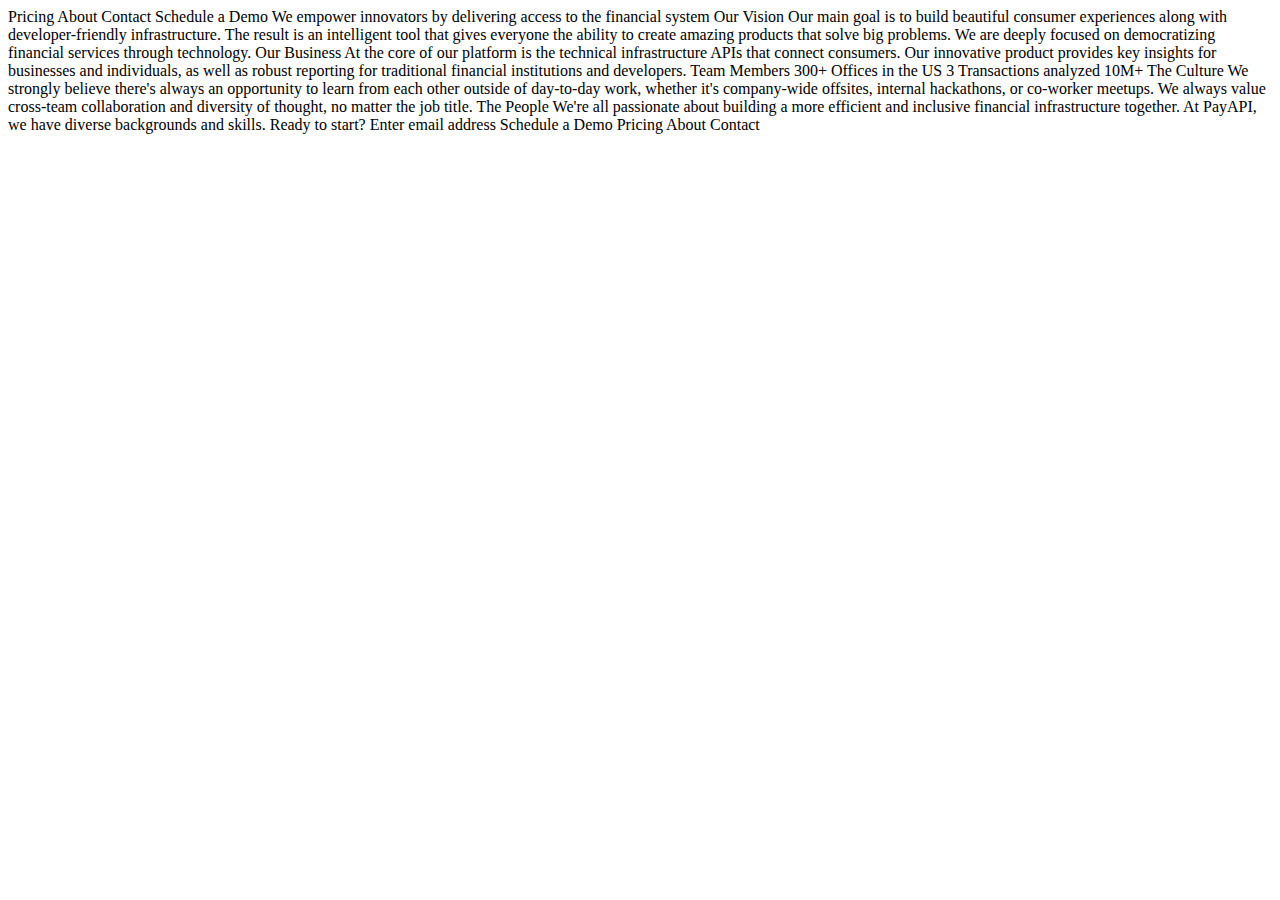
==== starter-code/about.html @ d71b6c85 "first half of the page done" ====
<!DOCTYPE html>
<html lang="en">
  <head>
    <meta charset="UTF-8" />
    <meta name="viewport" content="width=device-width, initial-scale=1.0" />

    <link rel="icon" type="image/png" sizes="32x32" href="./assets/favicon-32x32.png" />

    <title>Frontend Mentor | PayAPI Website Challenge</title>
  </head>

  <body>
    Pricing
    About
    Contact
    Schedule a Demo

    We empower innovators by delivering access to the financial system

    Our Vision

    Our main goal is to build beautiful consumer experiences along with developer-friendly 
    infrastructure. The result is an intelligent tool that gives everyone the ability to create 
    amazing products that solve big problems. We are deeply focused on democratizing financial 
    services through technology.

    Our Business

    At the core of our platform is the technical infrastructure APIs that connect consumers. 
    Our innovative product provides key insights for businesses and individuals, as well as 
    robust reporting for traditional financial institutions and developers.

    Team Members 
    300+

    Offices in the US 
    3

    Transactions analyzed 
    10M+

    The Culture

    We strongly believe there's always an opportunity to learn from each other outside of 
    day-to-day work, whether it's company-wide offsites, internal hackathons, or co-worker meetups. 
    We always value cross-team collaboration and diversity of thought, no matter the job title.

    The People
    
    We're all passionate about building a more efficient and inclusive financial infrastructure 
    together. At PayAPI, we have diverse backgrounds and skills.

    Ready to start? 
    Enter email address 
    Schedule a Demo

    Pricing
    About
    Contact
  </body>

</html>
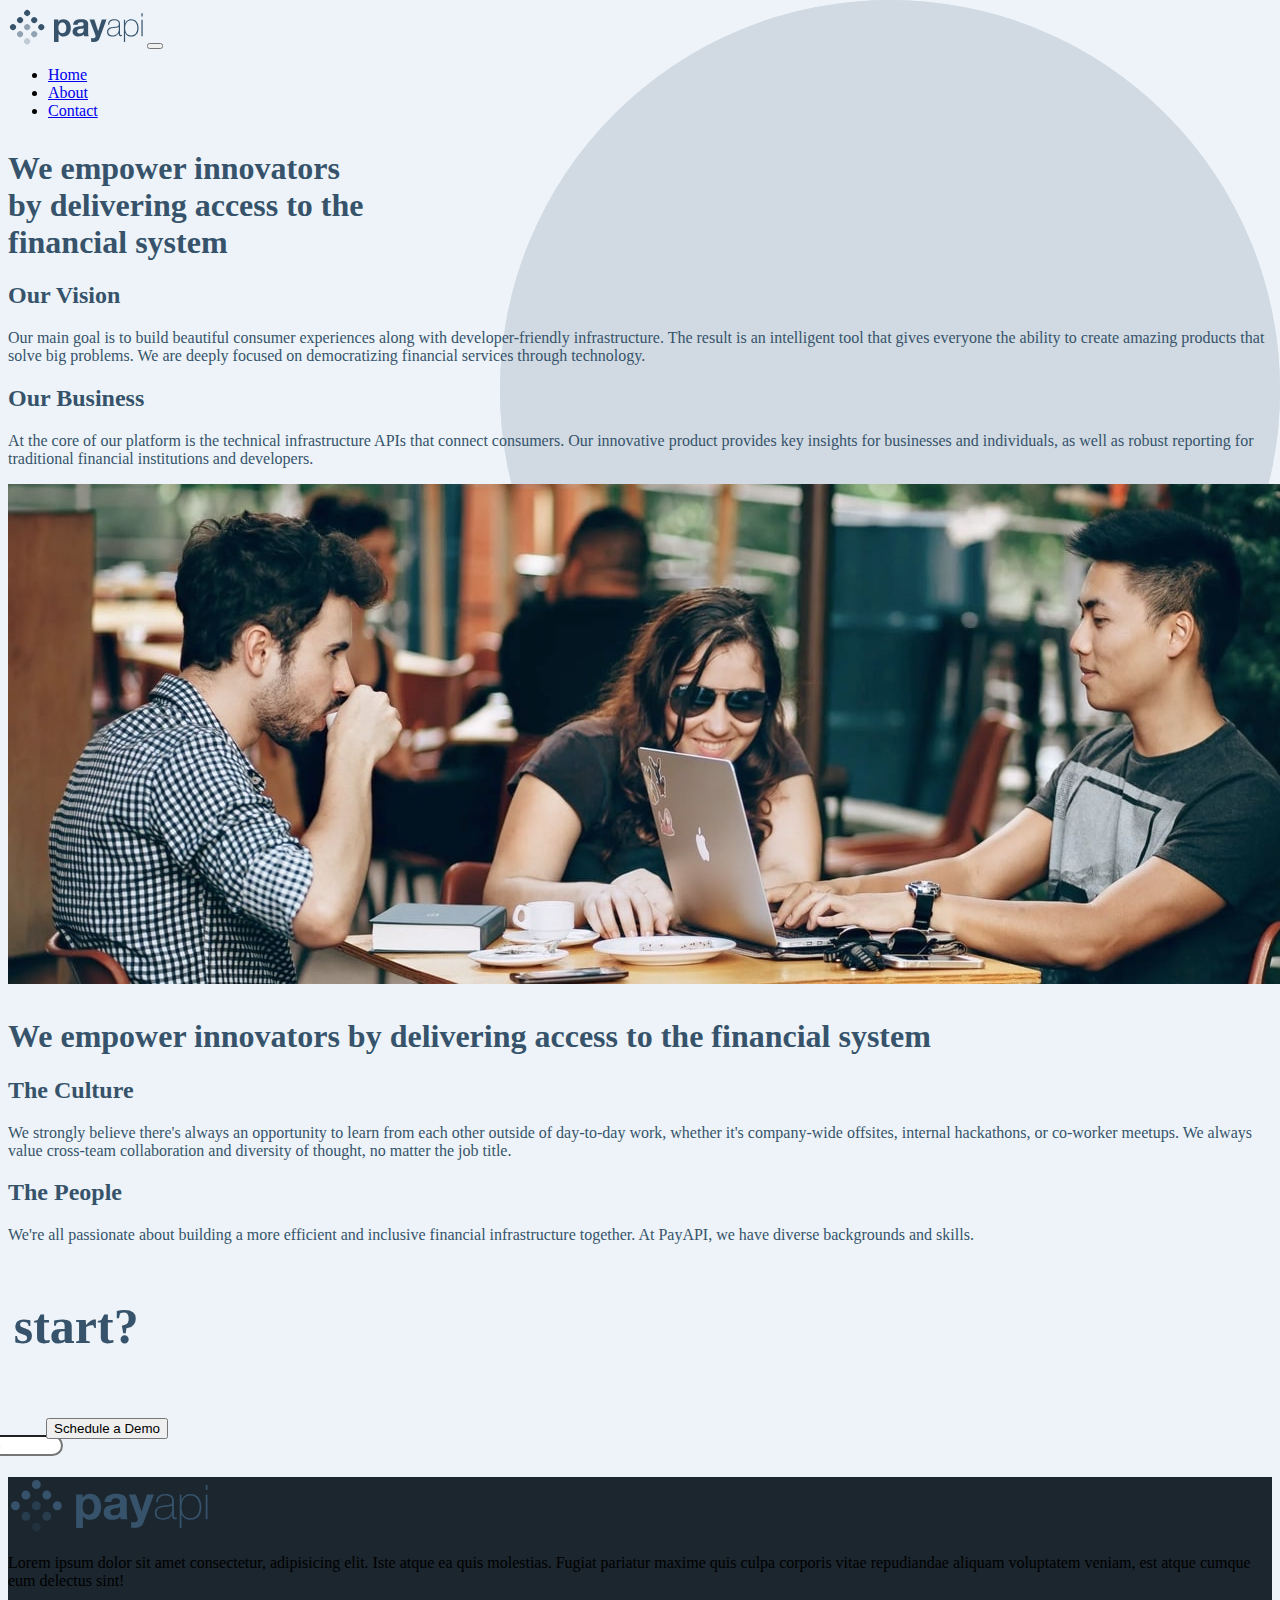
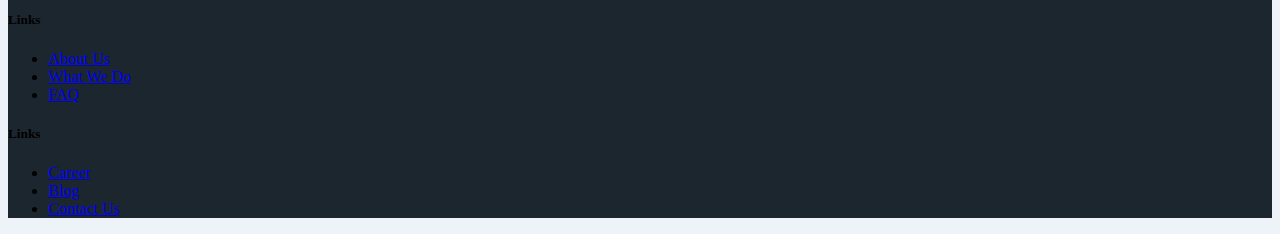
==== commit ffdc0893: "finished about page" ====
--- a/starter-code/about.html
+++ b/starter-code/about.html
@@ -3,60 +3,195 @@
   <head>
     <meta charset="UTF-8" />
     <meta name="viewport" content="width=device-width, initial-scale=1.0" />
-
+    <link href="https://cdn.jsdelivr.net/npm/bootstrap@5.0.0-beta1/dist/css/bootstrap.min.css" rel="stylesheet" integrity="sha384-giJF6kkoqNQ00vy+HMDP7azOuL0xtbfIcaT9wjKHr8RbDVddVHyTfAAsrekwKmP1" crossorigin="anonymous">
+    <link rel="stylesheet" href="./Stylesheet/about.css">
     <link rel="icon" type="image/png" sizes="32x32" href="./assets/favicon-32x32.png" />
 
-    <title>Frontend Mentor | PayAPI Website Challenge</title>
+    <title>About Us</title>
   </head>
 
   <body>
-    Pricing
-    About
-    Contact
-    Schedule a Demo
+    <!-- this is the navbar -->
+    <nav class="navbar navbar-expand-lg navbar-dark bg-dark">
+      <a class="navbar-brand" href="#"><img src="assets/shared/desktop/logo.svg" alt="logo"></a>
+      <button class="navbar-toggler" type="button" data-toggle="collapse" data-target="#navbarNav" aria-controls="navbarNav" aria-expanded="false" aria-label="Toggle navigation">
+        <span class="navbar-toggler-icon"></span>
+      </button>
+      <div class="collapse navbar-collapse" id="navbarNav">
+        <ul class="navbar-nav">
+          <li class="nav-item active">
+            <a class="nav-link" href="#">Home <span class="sr-only"></span></a>
+          </li>
+          <li class="nav-item">
+            <a class="nav-link" href="#">About</a>
+          </li>
+          <li class="nav-item">
+            <a class="nav-link" href="#">Contact</a>
+          </li>
+        </ul>
+      </div>
+    </nav>
 
-    We empower innovators by delivering access to the financial system
+  <div class="container text-color">
 
-    Our Vision
+    <h1>We empower innovators<br> by delivering access to the<br> financial system</h1>
 
-    Our main goal is to build beautiful consumer experiences along with developer-friendly 
-    infrastructure. The result is an intelligent tool that gives everyone the ability to create 
-    amazing products that solve big problems. We are deeply focused on democratizing financial 
-    services through technology.
+    <div class="row py-5">
 
-    Our Business
+      <div class="col-12 col-lg-4">
+        <h2>Our Vision</h2>
+      </div>
+  
+      <div class="col-12 col-lg-8">
+        <p>Our main goal is to build beautiful consumer experiences along with developer-friendly 
+          infrastructure. The result is an intelligent tool that gives everyone the ability to create 
+          amazing products that solve big problems. We are deeply focused on democratizing financial 
+          services through technology.</p>
+      </div>
+  
+    </div>
+    
+    <div class="row py-3">
 
-    At the core of our platform is the technical infrastructure APIs that connect consumers. 
-    Our innovative product provides key insights for businesses and individuals, as well as 
-    robust reporting for traditional financial institutions and developers.
+      <div class="col-12 col-lg-4">
+        <h2>Our Business</h2>
+      </div>
+  
+      <div class="col-12 col-lg-8">
+        <p>At the core of our platform is the technical infrastructure APIs that connect consumers. 
+          Our innovative product provides key insights for businesses and individuals, as well as 
+          robust reporting for traditional financial institutions and developers.</p>
+      </div>
+    </div>
+  </div>
 
-    Team Members 
-    300+
+  <div class="container-fluid mt-5">
+    <img src="./assets/about/desktop/image-team-members.jpg" alt="image-team-members" class="img-fluid">
+  </div>
 
-    Offices in the US 
-    3
+  <div class="container text-color">
 
-    Transactions analyzed 
-    10M+
+    <h1 class="text-center">We empower innovators by delivering access to the financial system</h1>
 
-    The Culture
+    <div class="row py-5">
 
-    We strongly believe there's always an opportunity to learn from each other outside of 
-    day-to-day work, whether it's company-wide offsites, internal hackathons, or co-worker meetups. 
-    We always value cross-team collaboration and diversity of thought, no matter the job title.
+      <div class="col-12 col-lg-4">
+        <h2>The Culture</h2>
+      </div>
+  
+      <div class="col-12 col-lg-8">
+        <p> We strongly believe there's always an opportunity to learn from each other outside of 
+          day-to-day work, whether it's company-wide offsites, internal hackathons, or co-worker meetups. 
+          We always value cross-team collaboration and diversity of thought, no matter the job title.</p>
+      </div>
+  
+    </div>
+    
+    <div class="row py-3">
 
-    The People
+      <div class="col-12 col-lg-4">
+        <h2>The People</h2>
+      </div>
+  
+      <div class="col-12 col-lg-8">
+        <p>We're all passionate about building a more efficient and inclusive financial infrastructure 
+          together. At PayAPI, we have diverse backgrounds and skills.</p>
+      </div>
+    </div>
+  </div>
+  
+  <div class="container-fluid pt-5">
+    <div class="row d-flex justify-content-around">
+      <div class="col-12 col-lg-8 text-center mt-3">
+        <h4 style="font-size: 50px; color:#36536B;" class="ready">Ready to start? </h4>
+      </div>
+  
+      <div class="col-12 col-lg-4 text-center ready-input">
+        <form style="max-width:400px;">
+          <div class="form-group">
+            <label for="exampleInputEmail1"></label>
+            <input type="email" class="form-control" id="exampleInputEmail1" aria-describedby="emailHelp" placeholder="Enter email address ">
+            <!-- <small id="emailHelp" class="form-text text-muted">Have any questions? <strong>Contact Us</strong></small> -->
+          </div>
+          <button type="submit" class="btn btn-danger rounded-pill footer-btn ready-button">Schedule a Demo</button>
+        </form>
+      </div>
+  
+    </div>
+  </div>
+
+      <!-- this is the footer -->
+      <footer class="text-white text-center text-lg-start"style="background-color:#1B262F">
+        <!-- Grid container -->
+        <div class="container p-4">
+          <!--Grid row-->
+          <div class="row">
+            <!--Grid column-->
+            <div class="col-lg-6 col-md-12 mb-4 mb-md-0 footer-logo footer-desktop">
+              <!-- <h5 class="text-uppercase">Footer Content</h5> -->
+              <img src="./assets/shared/desktop/logo.svg" alt="logo" width="200">
+  
+              <p>
+                Lorem ipsum dolor sit amet consectetur, adipisicing elit. Iste atque ea quis
+                molestias. Fugiat pariatur maxime quis culpa corporis vitae repudiandae aliquam
+                voluptatem veniam, est atque cumque eum delectus sint!
+              </p>
+            </div>
+            <!--Grid column-->
+      
+            <!--Grid column-->
+            <div class="col-lg-3 col-md-6 mb-4 mb-md-0 footer-d">
+              <h5 class="text-uppercase">Links</h5>
+      
+              <ul class="list-unstyled mb-0">
+                <li>
+                  <a href="#!" class="text-white">About Us</a>
+                </li>
+                <li>
+                  <a href="#!" class="text-white">What We Do </a>
+                </li>
+                <li>
+                  <a href="#!" class="text-white">FAQ</a>
+                </li>
+              </ul>
+            </div>
+            <!--Grid column-->
+      
+            <!--Grid column-->
+            <div class="col-lg-3 col-md-6 mb-4 mb-md-0 footer-d">
+              <h5 class="text-uppercase mb-0">Links</h5>
+      
+              <ul class="list-unstyled">
+                <li>
+                  <a href="#!" class="text-white">Career</a>
+                </li>
+                <li>
+                  <a href="#!" class="text-white">Blog</a>
+                </li>
+                <li>
+                  <a href="#!" class="text-white">Contact Us</a>
+                </li>
+              </ul>
+            </div>
+            <!--Grid column-->
+          </div>
+          <!--Grid row-->
+        </div>
+        <!-- Grid container -->
+      
+        <!-- Copyright -->
+        <div class="text-center p-3" style="background-color:#1B262F">
+          <a href=""><i class="fab fa-facebook-f fa-2x"></i></a>
+          <a href=""><i class="fab fa-twitter fa-2x"></i></a>
+          <a href=""><i class="fab fa-instagram fa-2x"></i></a>
+        </div>
+        <!-- Copyright -->
+      </footer>
     
-    We're all passionate about building a more efficient and inclusive financial infrastructure 
-    together. At PayAPI, we have diverse backgrounds and skills.
 
-    Ready to start? 
-    Enter email address 
-    Schedule a Demo
-
-    Pricing
-    About
-    Contact
+    <script src="https://code.jquery.com/jquery-3.2.1.slim.min.js" integrity="sha384-KJ3o2DKtIkvYIK3UENzmM7KCkRr/rE9/Qpg6aAZGJwFDMVNA/GpGFF93hXpG5KkN" crossorigin="anonymous"></script>
+    <script src="https://cdnjs.cloudflare.com/ajax/libs/popper.js/1.12.9/umd/popper.min.js" integrity="sha384-ApNbgh9B+Y1QKtv3Rn7W3mgPxhU9K/ScQsAP7hUibX39j7fakFPskvXusvfa0b4Q" crossorigin="anonymous"></script>
+    <script src="https://maxcdn.bootstrapcdn.com/bootstrap/4.0.0/js/bootstrap.min.js" integrity="sha384-JZR6Spejh4U02d8jOt6vLEHfe/JQGiRRSQQxSfFWpi1MquVdAyjUar5+76PVCmYl" crossorigin="anonymous"></script>
   </body>
 
 </html>--- a/starter-code/Stylesheet/about.css
+++ b/starter-code/Stylesheet/about.css
@@ -0,0 +1,43 @@
+body {
+    background-color:#EDF3F8;
+    background-image: url(../assets/shared/desktop/bg-pattern-circle.svg);
+    background-position: top right;
+    background-repeat: no-repeat;
+   
+}
+
+h1 {
+    color: #36536B;
+    margin-top: 30px;
+}
+
+.text-color {
+    color:#36536B;
+}
+input[type=email] {
+    border-radius: 40px;;
+}
+@media only screen and (min-width: 992px) {
+    .ready{
+        position: relative;
+        left: -197px;
+        top: -14px;
+    }
+
+    .ready-input {
+        position: relative;
+        left: -130px;
+    }
+
+    .ready-button{
+        position: relative;
+        left: 32px;
+    }
+   
+   }
+
+   .footer-btn {
+    position: relative;
+    left: 168px;
+    top: -38px;
+}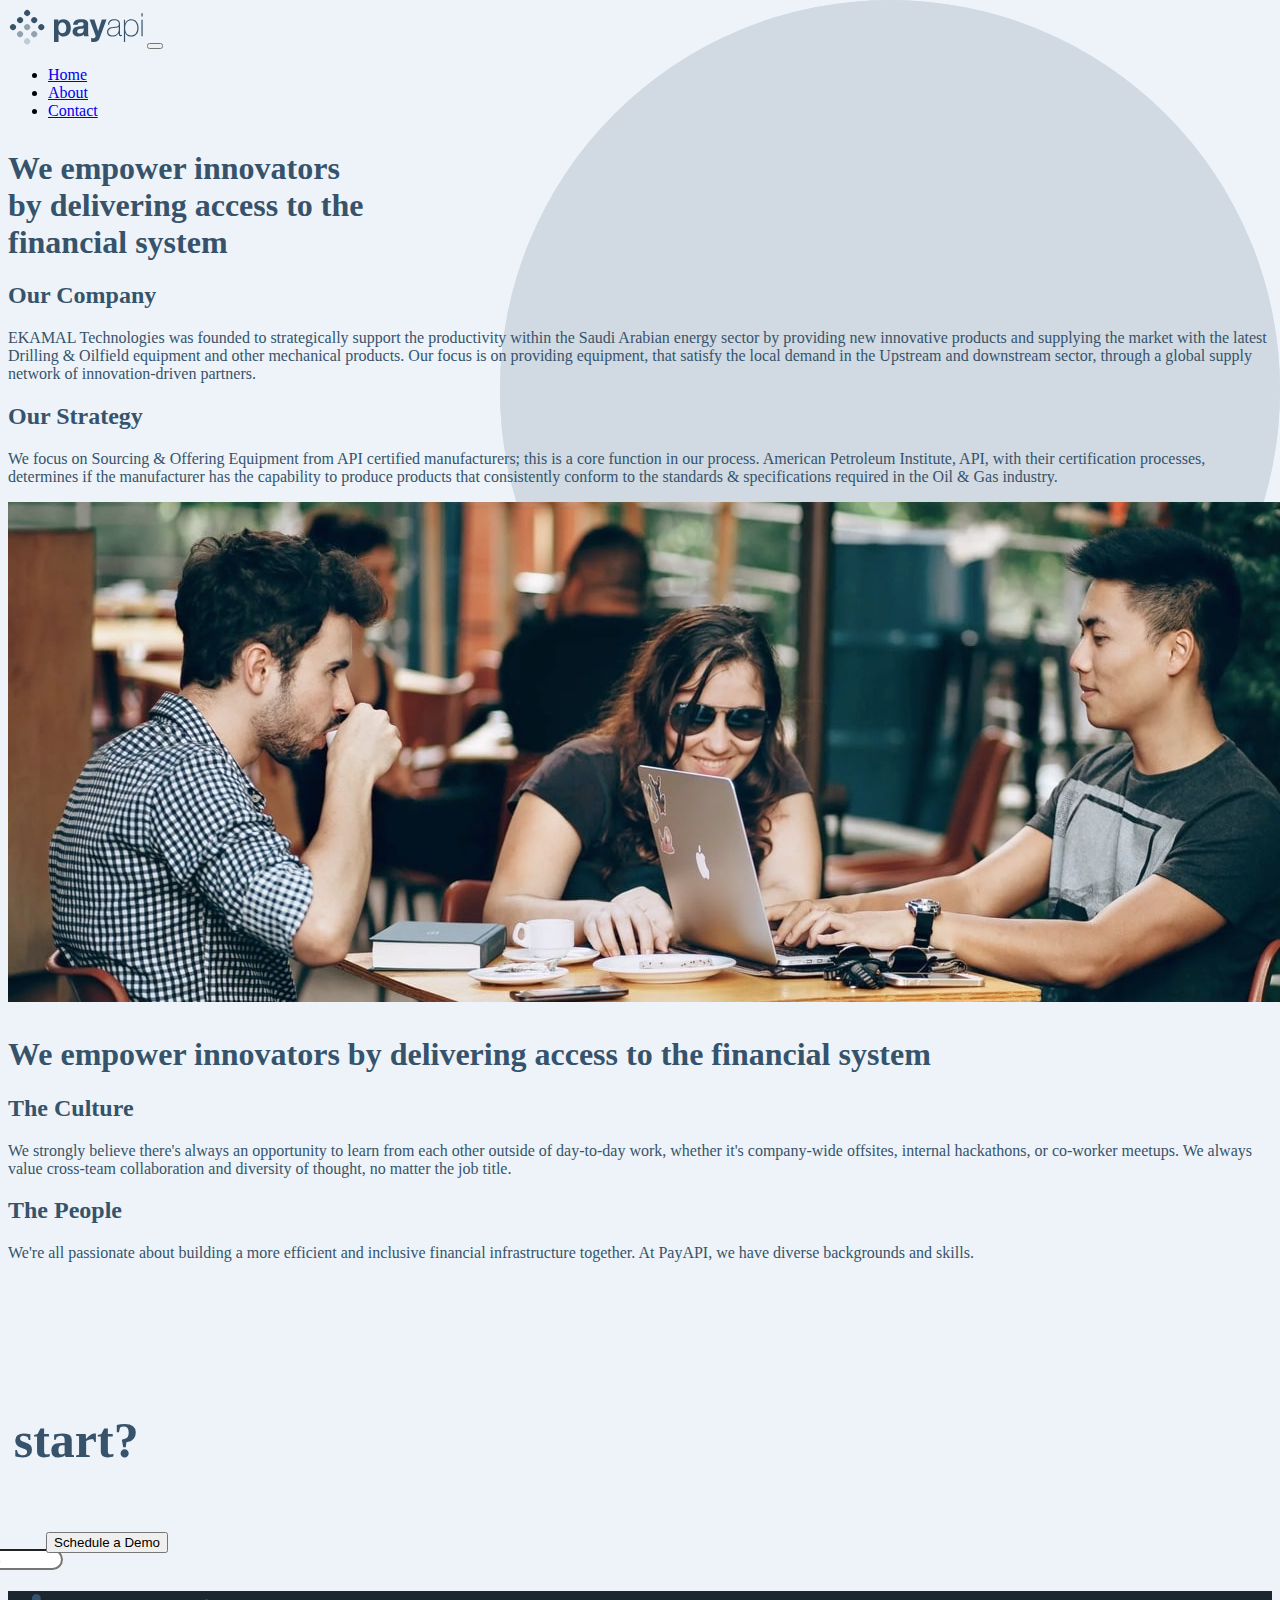
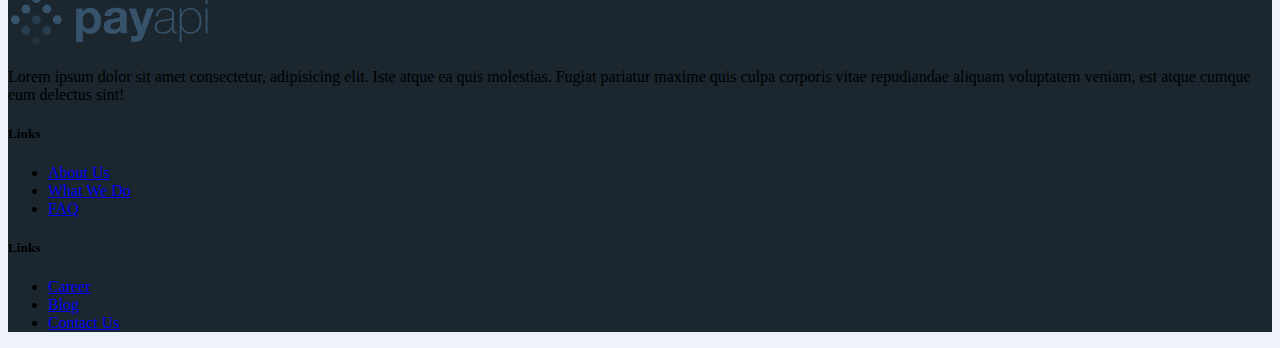
==== commit b18e2e55: "finished the site" ====
--- a/starter-code/about.html
+++ b/starter-code/about.html
@@ -20,13 +20,13 @@
       <div class="collapse navbar-collapse" id="navbarNav">
         <ul class="navbar-nav">
           <li class="nav-item active">
-            <a class="nav-link" href="#">Home <span class="sr-only"></span></a>
+            <a class="nav-link" href="index.html">Home <span class="sr-only"></span></a>
           </li>
           <li class="nav-item">
-            <a class="nav-link" href="#">About</a>
+            <a class="nav-link" href="about.html">About</a>
           </li>
           <li class="nav-item">
-            <a class="nav-link" href="#">Contact</a>
+            <a class="nav-link" href="contact.html">Contact</a>
           </li>
         </ul>
       </div>
@@ -39,14 +39,12 @@
     <div class="row py-5">
 
       <div class="col-12 col-lg-4">
-        <h2>Our Vision</h2>
+        <h2>Our Company</h2>
       </div>
   
       <div class="col-12 col-lg-8">
-        <p>Our main goal is to build beautiful consumer experiences along with developer-friendly 
-          infrastructure. The result is an intelligent tool that gives everyone the ability to create 
-          amazing products that solve big problems. We are deeply focused on democratizing financial 
-          services through technology.</p>
+        <p>EKAMAL Technologies was founded to strategically support the productivity within the Saudi  Arabian energy sector by providing new innovative products and supplying the market with the  latest Drilling & Oilfield equipment and other mechanical products. Our focus is on providing  equipment, that satisfy the local demand in the Upstream and downstream sector, through a  global supply network of innovation-driven partners. 
+        </p>
       </div>
   
     </div>
@@ -54,13 +52,12 @@
     <div class="row py-3">
 
       <div class="col-12 col-lg-4">
-        <h2>Our Business</h2>
+        <h2>Our Strategy</h2>
       </div>
   
       <div class="col-12 col-lg-8">
-        <p>At the core of our platform is the technical infrastructure APIs that connect consumers. 
-          Our innovative product provides key insights for businesses and individuals, as well as 
-          robust reporting for traditional financial institutions and developers.</p>
+        <p>We focus on Sourcing & Offering Equipment from API certified manufacturers; this is a core function in our process. American Petroleum Institute, API, with their certification processes,  determines if the manufacturer has the capability to produce products that consistently conform  to the standards & specifications required in the Oil & Gas industry. 
+        </p>
       </div>
     </div>
   </div>
@@ -99,7 +96,11 @@
       </div>
     </div>
   </div>
-  
+
+  <div class="buffer3">
+     
+  </div>
+
   <div class="container-fluid pt-5">
     <div class="row d-flex justify-content-around">
       <div class="col-12 col-lg-8 text-center mt-3">
--- a/starter-code/Stylesheet/about.css
+++ b/starter-code/Stylesheet/about.css
@@ -40,4 +40,8 @@
     position: relative;
     left: 168px;
     top: -38px;
+}
+
+.buffer3{
+    height: 80px;
 }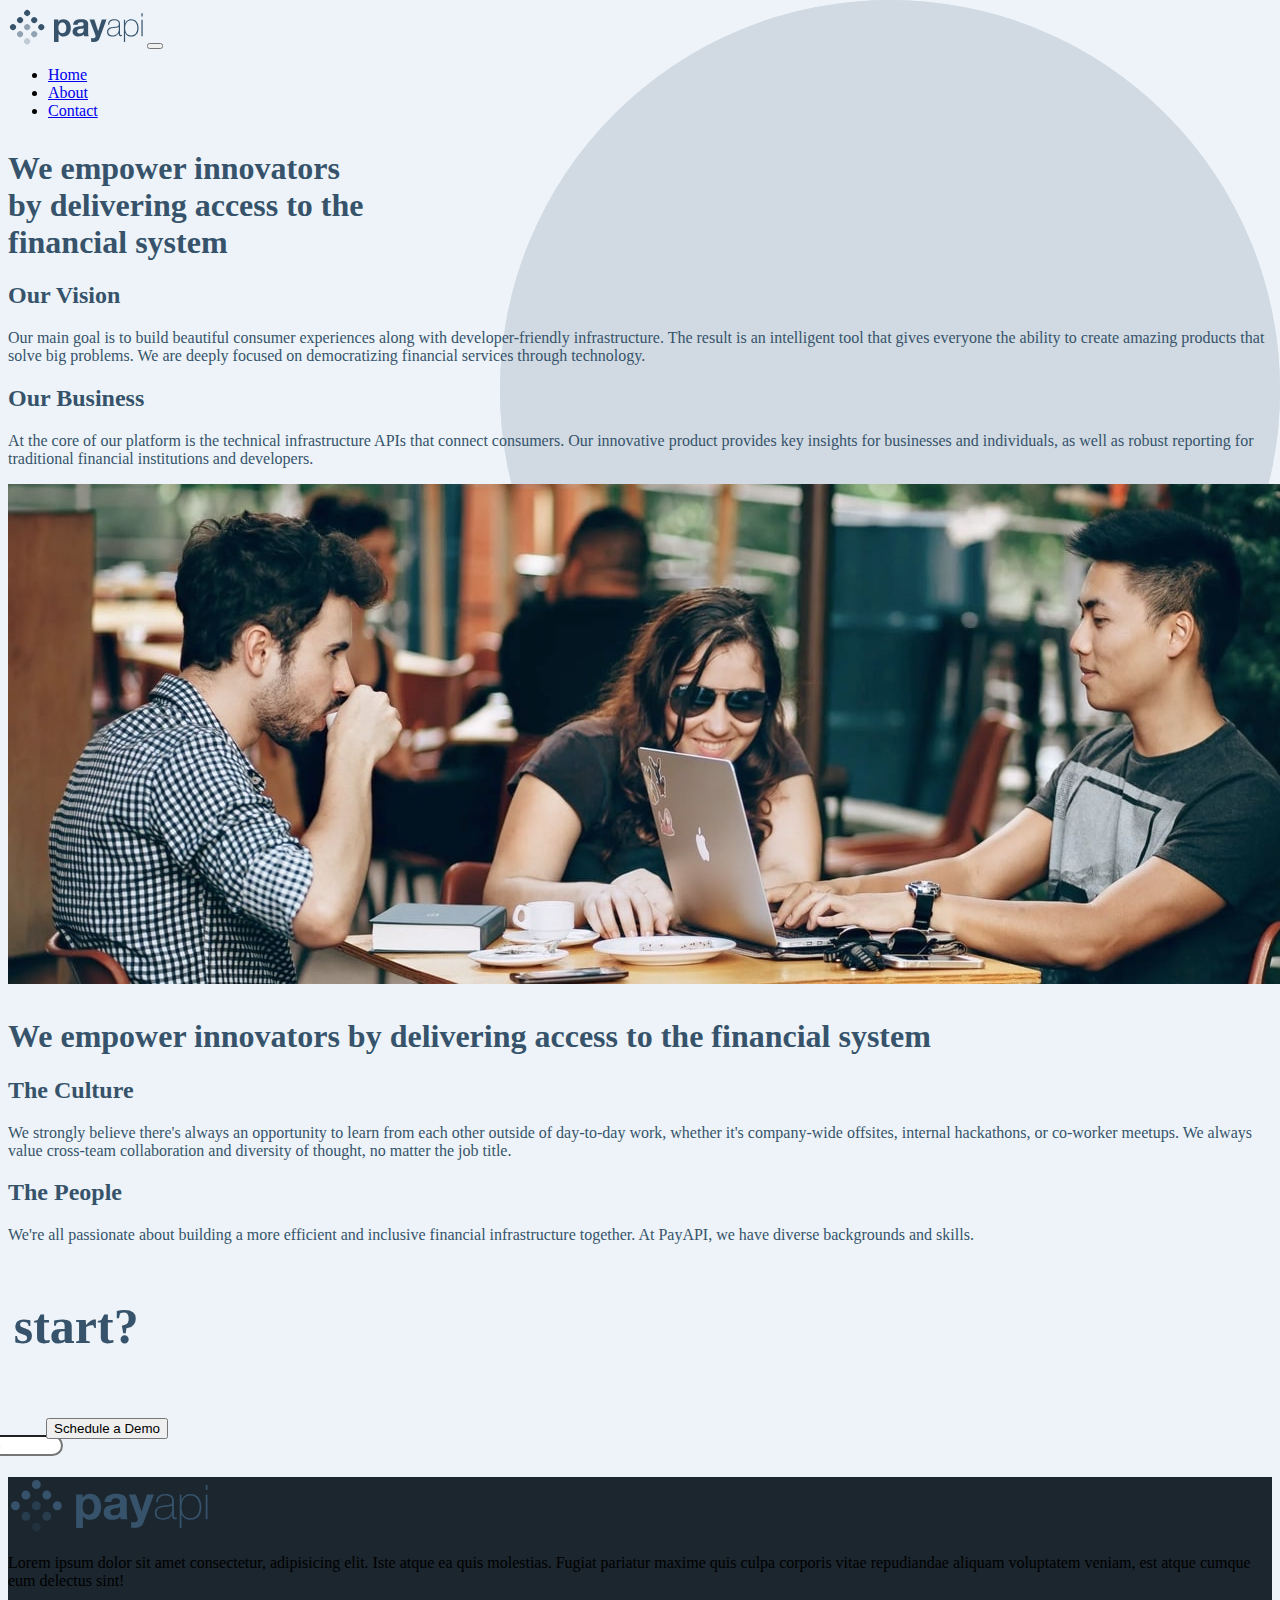
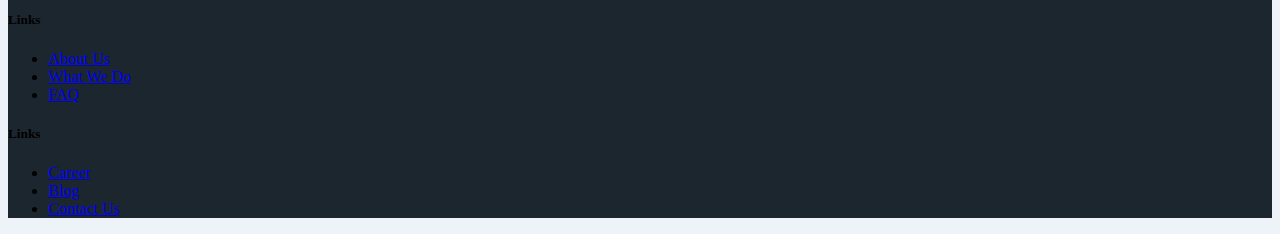
==== commit bc03b6f3: "finished the site" ====
--- a/starter-code/about.html
+++ b/starter-code/about.html
@@ -13,7 +13,7 @@
   <body>
     <!-- this is the navbar -->
     <nav class="navbar navbar-expand-lg navbar-dark bg-dark">
-      <a class="navbar-brand" href="#"><img src="assets/shared/desktop/logo.svg" alt="logo"></a>
+      <a class="navbar-brand" href="index.html"><img src="assets/shared/desktop/logo.svg" alt="logo"></a>
       <button class="navbar-toggler" type="button" data-toggle="collapse" data-target="#navbarNav" aria-controls="navbarNav" aria-expanded="false" aria-label="Toggle navigation">
         <span class="navbar-toggler-icon"></span>
       </button>
@@ -39,12 +39,14 @@
     <div class="row py-5">
 
       <div class="col-12 col-lg-4">
-        <h2>Our Company</h2>
+        <h2>Our Vision</h2>
       </div>
   
       <div class="col-12 col-lg-8">
-        <p>EKAMAL Technologies was founded to strategically support the productivity within the Saudi  Arabian energy sector by providing new innovative products and supplying the market with the  latest Drilling & Oilfield equipment and other mechanical products. Our focus is on providing  equipment, that satisfy the local demand in the Upstream and downstream sector, through a  global supply network of innovation-driven partners. 
-        </p>
+        <p>Our main goal is to build beautiful consumer experiences along with developer-friendly 
+          infrastructure. The result is an intelligent tool that gives everyone the ability to create 
+          amazing products that solve big problems. We are deeply focused on democratizing financial 
+          services through technology.</p>
       </div>
   
     </div>
@@ -52,12 +54,13 @@
     <div class="row py-3">
 
       <div class="col-12 col-lg-4">
-        <h2>Our Strategy</h2>
+        <h2>Our Business</h2>
       </div>
   
       <div class="col-12 col-lg-8">
-        <p>We focus on Sourcing & Offering Equipment from API certified manufacturers; this is a core function in our process. American Petroleum Institute, API, with their certification processes,  determines if the manufacturer has the capability to produce products that consistently conform  to the standards & specifications required in the Oil & Gas industry. 
-        </p>
+        <p>At the core of our platform is the technical infrastructure APIs that connect consumers. 
+          Our innovative product provides key insights for businesses and individuals, as well as 
+          robust reporting for traditional financial institutions and developers.</p>
       </div>
     </div>
   </div>
@@ -96,11 +99,7 @@
       </div>
     </div>
   </div>
-
-  <div class="buffer3">
-     
-  </div>
-
+  
   <div class="container-fluid pt-5">
     <div class="row d-flex justify-content-around">
       <div class="col-12 col-lg-8 text-center mt-3">
--- a/starter-code/Stylesheet/about.css
+++ b/starter-code/Stylesheet/about.css
@@ -40,8 +40,4 @@
     position: relative;
     left: 168px;
     top: -38px;
-}
-
-.buffer3{
-    height: 80px;
 }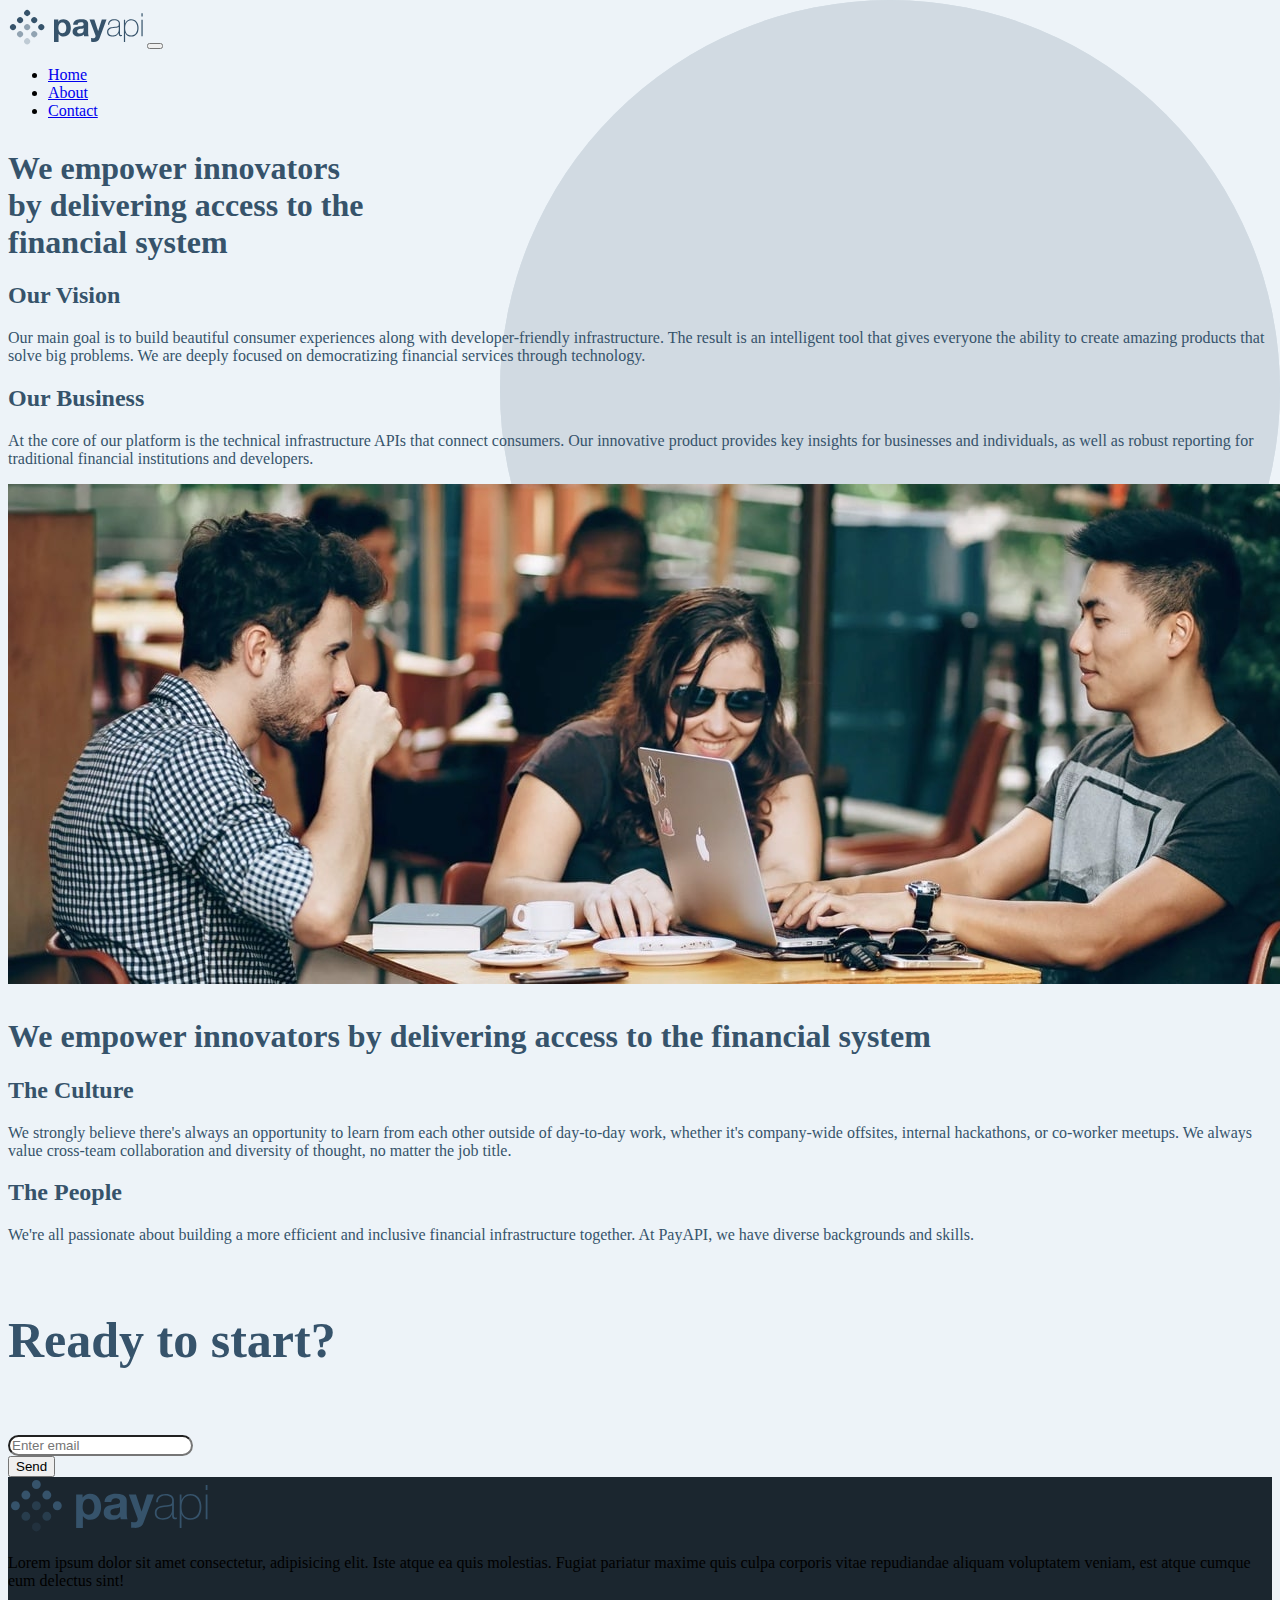
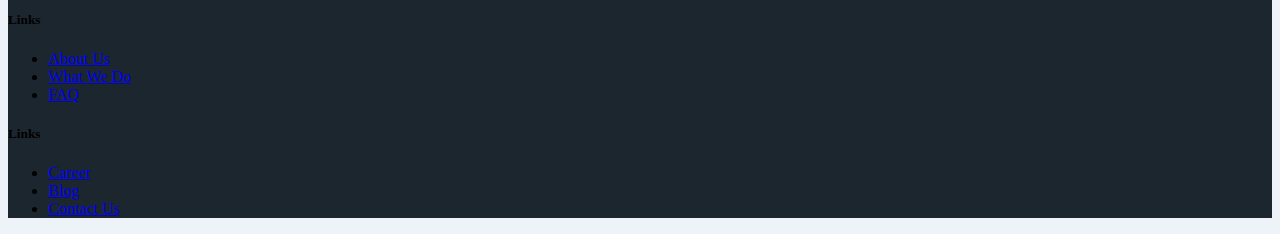
==== commit 9e7669c9: "fixed bugs" ====
--- a/starter-code/about.html
+++ b/starter-code/about.html
@@ -106,15 +106,11 @@
         <h4 style="font-size: 50px; color:#36536B;" class="ready">Ready to start? </h4>
       </div>
   
-      <div class="col-12 col-lg-4 text-center ready-input">
-        <form style="max-width:400px;">
-          <div class="form-group">
-            <label for="exampleInputEmail1"></label>
-            <input type="email" class="form-control" id="exampleInputEmail1" aria-describedby="emailHelp" placeholder="Enter email address ">
-            <!-- <small id="emailHelp" class="form-text text-muted">Have any questions? <strong>Contact Us</strong></small> -->
-          </div>
-          <button type="submit" class="btn btn-danger rounded-pill footer-btn ready-button">Schedule a Demo</button>
-        </form>
+      <div class="input-group mb-3 banner-btn">
+        <input type="email" class="form-control" placeholder="Enter email" aria-label="Recipient's username" aria-describedby="basic-addon2">
+        <div class="input-group-append">
+          <button class="btn btn-danger" type="button">Send</button>
+        </div>
       </div>
   
     </div>
--- a/starter-code/Stylesheet/about.css
+++ b/starter-code/Stylesheet/about.css
@@ -18,26 +18,8 @@
     border-radius: 40px;;
 }
 @media only screen and (min-width: 992px) {
-    .ready{
-        position: relative;
-        left: -197px;
-        top: -14px;
+    .banner-btn {
+        width: 50%;
     }
-
-    .ready-input {
-        position: relative;
-        left: -130px;
-    }
-
-    .ready-button{
-        position: relative;
-        left: 32px;
-    }
-   
    }
 
-   .footer-btn {
-    position: relative;
-    left: 168px;
-    top: -38px;
-}